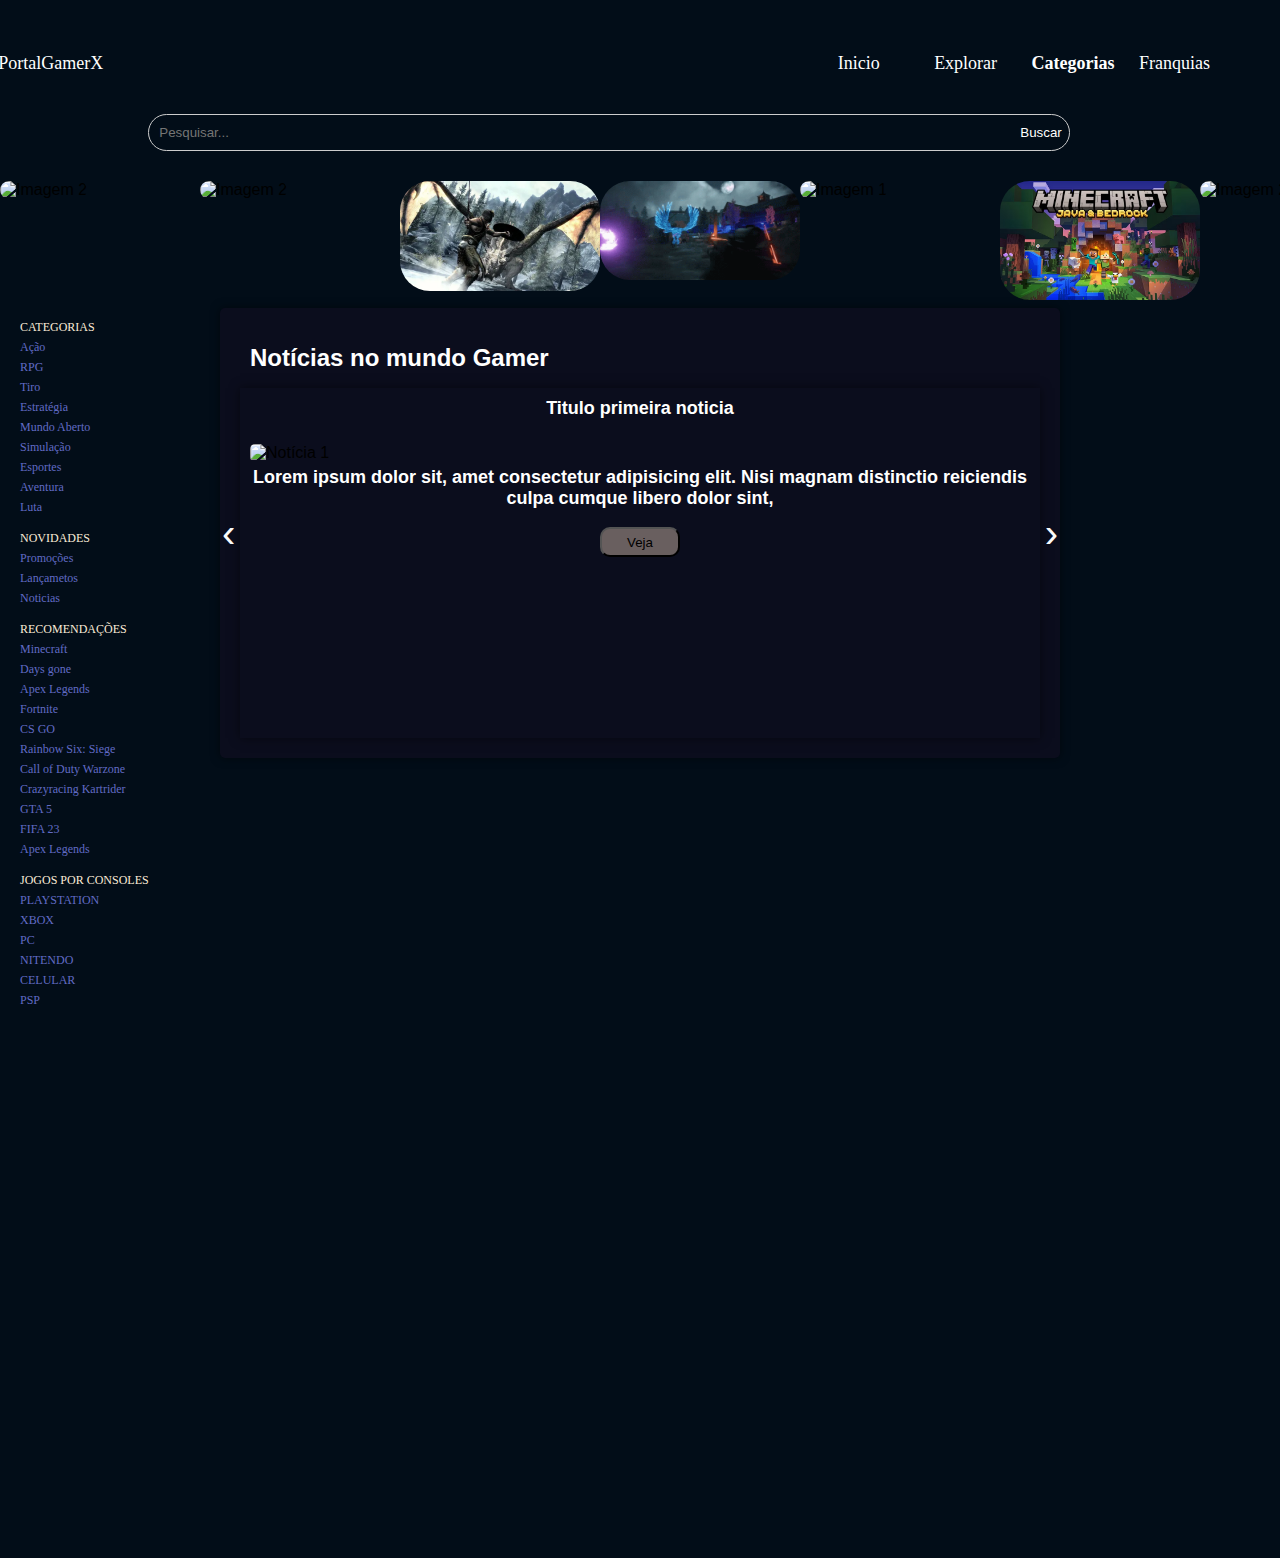
==== PortalGamer/PortalGamerX.com.html @ 6a29f7a4 "Initial commit" ====
<!DOCTYPE html>
<html lang="pt-BR">

<head>

    <meta charset="UTF-8">
    <meta name="viewport" content="width=device-width, initial-scale=1.0">
    <meta name="description" content="Descrição breve do seu site">
    <meta name="keywords" content="palavras-chave, relevantes, para, seu, site">

    <title>PortalGamerX</title>

    <link rel="icon" href="favicon.png" type="image/png">
    <link rel="stylesheet" type="text/css" href="Header-Nav.css">
    <link rel="stylesheet" type="text/css" href="Background.css">
    <link rel="stylesheet" type="text/css" href="Slide.css">
    <link rel="stylesheet" type="text/css" href="aside.css">

</head>

<body>

    <header>
        <nav>
            <ul>
                <li>
                    <p>
                        <a href="Index.html">PortalGamerX</a>
                    </p>
                </li>
                <li><a href="PortalGamerX.com.html">Inicio</a></li>
                <li><a href="#">Explorar</a></li>
                <div class="dropdown">
                    <h1 class="text">Categorias</h1>
                    <div class="dropdown-content">
                        <a href="#">Ação</a>
                        <a href="#">Aventura</a>
                        <a href="#">RPG</a>
                        <a href="#">FPS</a>
                        <a href="#">Estratégia</a>
                        <a href="#">Esportes</a>
                        <a href="#">Corrida de Carros</a>
                        <a href="#">Luta</a>
                        <a href="#">Tiro</a>
                        <a href="#">Simulação</a>
                        <a href="#">Retro</a>
                        <a href="#">Puzzle</a>
                        <a href="#">Arcade</a>
                        <a href="#">Mundo Aberto</a>
                    </div>
                </div>
                <li><a href="#">Franquias</a></li>
            </ul>
        </nav>
    </header>

    <section>

        <div class="search-container">
            <input type="text" id="myInput" placeholder="Pesquisar...">
            <button onclick="myFunction()">Buscar</button>
        </div>

        <div class="slider">
            <div class="slide-card">
                <img src="Jogos/ResidentEvil.gif" alt="Imagem 2">
                <div class="overlay">
                    <a href="pagina2.html" class="btn">Resident Evil <br> 1996</a>
                </div>
            </div>

            <div class="slide-card">
                <img src="Jogos/TheLastOfUs.gif" alt="Imagem 2">
                <div class="overlay">
                    <a href="pagina2.html" class="btn">The Last Of Us <br> 2013 </a>
                </div>
            </div>

            <div class="slide-card">
                <img src="Jogos/S.jpg" alt="Imagem 2">
                <div class="overlay">
                    <a href="pagina2.html" class="btn">Skirym <br> 2011 </a>
                </div>
            </div>

            <div class="slide-card">
                <img src="Jogos/Redfall.gif" alt="Imagem 2">
                <div class="overlay">
                    <a href="pagina2.html" class="btn">Redfall <br> 2023</a>
                </div>
            </div>

            <div class="slide-card">
                <img src="Jogos/GodOfWar.gif" alt="Imagem 1">
                <div class="overlay">
                    <a href="pagina1.html" class="btn">God Of War <br> 2009</a>
                </div>
            </div>

            <div class="slide-card">
                <img src="Jogos/MI.jpg" alt="Imagem 2">
                <div class="overlay">
                    <a href="pagina2.html" class="btn">Minecraft <br> 2011 </a>
                </div>
            </div>

            <div class="slide-card">
                <img src="Jogos/Hogwarts.gif" alt="Imagem 2">
                <div class="overlay">
                    <a href="pagina2.html" class="btn">Hogwarts legacy <br> 2023</a>
                </div>
            </div>

            <div class="slide-card">
                <img src="Jogos/G.jpg" alt="Imagem 2">
                <div class="overlay">
                    <a href="pagina2.html" class="btn"> Grand Thef Auto <br> 1997</a>
                </div>
            </div>

            <div class="slide-card">
                <img src="Jogos/Fortnite.gif" alt="Imagem 2">
                <div class="overlay">
                    <a href="pagina2.html" class="btn">Fortnite <br> 2017</a>
                </div>
            </div>

            <div class="slide-card">
                <img src="Jogos/diablo.gif" alt="Imagem 2">
                <div class="overlay">
                    <a href="pagina2.html" class="btn"> Diablo <br> 1996 </a>
                </div>
            </div>

            <div class="slide-card">
                <img src="Jogos/DeadIsland.jpg" alt="Imagem 2">
                <div class="overlay">
                    <a href="pagina2.html" class="btn">Dead Island <br> 2011 </a>
                </div>
            </div>

            <div class="slide-card">
                <img src="Jogos/Human.gif" alt="Imagem 2">
                <div class="overlay">
                    <a href="pagina2.html" class="btn"> Detroit: Become Human <br> 2018 </a>
                </div>
            </div>

            <div class="slide-card">
                <img src="Jogos/Assassin's creed.gif" alt="Imagem 2">
                <div class="overlay">
                    <a href="pagina2.html" class="btn">Assassin's creed <br> 2007 </a>
                </div>
            </div>
        </div>
    </section>

    <article>
        <div class="side-table">
            <ul>
                <li>CATEGORIAS</li>
                <li class="Lista"><a href="#">Ação</a></li>
                <li class="Lista"><a href="#">RPG</a></li>
                <li class="Lista"><a href="#">Tiro</a></li>
                <li class="Lista"><a href="#">Estratégia</a></li>
                <li class="Lista"><a href="#">Mundo Aberto</a></li>
                <li class="Lista"><a href="#">Simulação</a></li>
                <li class="Lista"><a href="#">Esportes</a></li>
                <li class="Lista"><a href="#">Aventura</a></li>
                <li class="Lista"><a href="#">Luta</a></li>
            </ul>
        </div>

        <ul>
            <li>NOVIDADES</li>

            <li class="Lista"><a href="#">Promoções</a></li>
            <li class="Lista"><a href="#">Lançametos </a></li>
            <li class="Lista"><a href="#">Noticias</a></li>
        </ul>

        <ul>
            <li>RECOMENDAÇÕES</li>

            <li class="Lista"><a href="#">Minecraft</a></li>
            <li class="Lista"><a href="#">Days gone</a></li>
            <li class="Lista"><a href="#">Apex Legends</a></li>
            <li class="Lista"><a href="#">Fortnite</a></li>
            <li class="Lista"><a href="#">CS GO</a></li>
            <li class="Lista"><a href="#">Rainbow Six: Siege</a></li>
            <li class="Lista"><a href="#">Call of Duty Warzone </a></li>
            <li class="Lista"><a href="#">Crazyracing Kartrider</a></li>
            <li class="Lista"><a href="#">GTA 5 </a></li>
            <li class="Lista"><a href="#">FIFA 23</a></li>
            <li class="Lista"><a href="#">Apex Legends</a></li>
        </ul>

        <ul>
            <li>JOGOS POR CONSOLES</li>

            <li class="Lista"><a href="#">PLAYSTATION</a></li>
            <li class="Lista"><a href="#">XBOX</a></li>
            <li class="Lista"><a href="#">PC</a></li>
            <li class="Lista"><a href="#">NITENDO </a></li>
            <li class="Lista"><a href="#">CELULAR</a></li>
            <li class="Lista"><a href="#">PSP</a></li>
        </ul>
        </div>
    </article>

    <aside>
        <div class="news-container">
            <h1>Notícias no mundo Gamer</h1>

            <div class="news active" id="news1">
                <h2>Titulo primeira noticia</h2>
                <img src="Jogos/news1.jpg" alt="Notícia 1">
                <h3>Lorem ipsum dolor sit, amet consectetur adipisicing elit. Nisi magnam distinctio reiciendis culpa
                    cumque
                    libero dolor sint,</h3>
                <button class="btn">Veja</button>
            </div>

            <div class="news" id="news2">
                <h2>Título da segunda notícia</h2>
                <img src="Jogos/news2.jpg" alt="Notícia 2">
                <h3>Descrição da segunda notícia Lorem ipsum dolor sit amet, consectetur adipisicing elit. Sapiente,
                    officiis.</h3>
                <button class="btn">Veja</button>
            </div>

            <!-- Adicionar mais notícias -->

            <div class="arrow arrow-left" onclick="changeNews(-1)">&#8249;</div>
            <div class="arrow arrow-right" onclick="changeNews(1)">&#8250;</div>
        </div>

        <script src="script.js"></script>
    </aside>


</body>
</html>
---- PortalGamer/Header-Nav.css ----
nav ul li {
  display: inline-block;
  list-style: none;
}


nav ul {
  list-style: none;
  text-align: right;
}

nav li {
  display: inline-block;
  margin-right: 50px;
}

nav ul li a {
  color: #ffff;
  text-decoration: none;
  font-size: 18px;
  position: relative;
}

nav ul li a::after {
  content: '';
  width: 0;
  height: 5px;
  background: #680eb3;
  position: absolute;
  left: 0;
  bottom: -6px;
  transition: 0.5s;
}

nav ul li a:hover::after {
  width: 100%;
}

p {
  font-size: 28px;
  color: antiquewhite;
  text-decoration: none;
  text-align: left;
  transform: translate(-680px);
}



/* Estilo menu dropdown */

h1.text {
  transition: 0.5s;
  cursor: pointer;
  transform: translate(-40px);
  color: #ffff;
  font-size: 18px;
  font-family: arial black;
}

h1.text::after {
  content: '';
  width: 0;
  height: 5px;
  background: #680eb3;
  position: absolute;
  left: 0;
  bottom: -6px;
  transition: 0.5s;
}

h1.text:hover::after {
  width: 100%;
}

.dropdown {
  position: relative;
  display: inline-block;
}

.dropdown-content {
  display: none;
  position: absolute;
  background-color: rgb(41, 41, 48);
  min-width: 160px;
  box-shadow: 0px 8px 16px 0px rgba(0, 0, 0, 0.2);
  z-index: 20;
}

.dropdown:hover .dropdown-content {
  display: block;
}

.dropdown-content a {
  color: #ffff;
  padding: 12px 16px;
  text-decoration: none;
  display: block;
  text-align: left;
  font-family: Arial;
  font-weight: bold
}

.dropdown-content a:hover {
  background-color: rgb(0, 0, 0);
}
---- PortalGamer/Background.css ----
body {
    border-radius: 20px;
    background-color: #020d18;
    background-size: cover;
    background-repeat: no-repeat;
    overflow-x: hidden;
}


body::-webkit-scrollbar {
    width: 5px;
}

body::-webkit-scrollbar-track {
    background: #020d18;
}

body::-webkit-scrollbar-thumb {
    background-color: #000000;
    border-radius: 30px;
}

.search-container {
    display: flex;
    justify-content: center;
    margin: 20px;
    position: relative;
    top: -10px;
    color: #ccc;
}

.search-container input[type=text] {
    padding: 10px;
    border: 1px solid #ccc;
    border-radius: 5px 0 0 5px;
    width: 900px;
    border-radius: 20px;
    background-color: transparent;
    color: white;
}

.search-container button {
    padding: 10px 10px;
    border-left: none;
    border-radius: 0 5px 5px 0;
    background: transparent;
    color: white;
    border: transparent;
    border-radius: 40px;
    cursor: pointer;
    transform: translate(-60px);
}

.search-container button:hover {
    background: #ffffff;
    color: black;
}
---- PortalGamer/Slide.css ----
body {
    font-family: Arial, sans-serif;
    margin: 0;
    padding: 0;
}

.slider {
    display: flex;
    overflow: hidden;
    width: 100%;
    position: relative;
    flex-shrink: 0;
}

.slide-card {
    flex: 0 0 200px;
    position: relative;
    overflow: hidden;
    transition: transform 30s;
    cursor: pointer;
    animation: slide 30s linear infinite;
}

.slide-card img {
    width: 100%;
    height: auto;
    border-radius: 30px;
    background-size: cover;
    margin: 0;
}

@keyframes slide {
    0% {
        -webkit-transform: translate(0);
        transform: translateX(0);
    }

    100% {
        -webkit-transform: translateX(calc(-240px * 5));
        transform: translateX(calc(-240px * 5));
    }
}

.overlay {
    width: 100%;
    height: 0;
    background: linear-gradient(rgba(0, 0, 0, 0.2), #1e0433);
    border-radius: 10px;
    position: absolute;
    left: 0;
    bottom: 0;
    overflow: hidden;
    display: flex;
    flex-direction: column;
    padding: 0 10px;
    font-size: 10px;
    transition: height 0.5s;
    align-items: center; 
    justify-content: center;

}

.overlay a {
    color: #ffffff;
    font-size: 20px;
    text-decoration: none;
    background: transparent;
    width: 100%;
    border-radius: 20px;
}

.slide-card:hover img {
    transform: scale(1.1);
}

.slide-card:hover .overlay {
    height: 100%;

}
---- PortalGamer/aside.css ----
ul li {
    display: inline-block;
    list-style: none;
    font-size: 12px;
    color: antiquewhite;
    display: flex;
    transform: translate(-20px);
    font-family: Arial Black;
}

ul li.Lista a {
    margin-top: 5px;
    color: rgb(97, 107, 197);
    font-size: 12px;
    cursor: pointer;
    text-decoration: none;
    width: 150px;
    text-align: left;
}

/*Noticias*/

body {
    margin: 0;
    font-family: 'Arial', sans-serif;
}

.news-container {
    position: relative;
    top: -750px;
    max-width: 800px;
    margin: 50px auto;
    padding: 20px;
    background-color: rgb(11, 13, 29);
    box-shadow: 0 0 10px rgba(0, 0, 0, 0.5);
    border-radius: 5px;
    position: relative;
}

h1 {
    cursor: text;
    font-size: 24px;
    color: #fff;
    transform: translate(10px);
}

.news {
    display: none;
    box-shadow: 0 0 10px rgba(0, 0, 0, 0.5);
    height: 350px;
}

.active {
    display: block;
}

img {
    width: 400px;
    height: auto;
    margin-left: 10px;
    border-radius: 5px;
}

h2{
    text-align: center;
    color: #fff;
    font-size: 18px;
    padding: 10px;

}

h3 {
    text-align: center;
    color: #fff;
    font-size: 18px;
    margin-top: 5px;
}

.btn {
    display: block;
    margin: 10px auto;
    background-color: #695f5f;
    width: 80px;
    height: 30px;
    border-radius: 10px;
    cursor: pointer;
}

.arrow {
    font-size: 40px;
    color: #fafafa;
    cursor: pointer;
    position: absolute;
    top: 50%;
    transform: translateY(-50%);
}

.arrow-left {
    left: 2px;
}

.arrow-right {
    right: 2px;
}
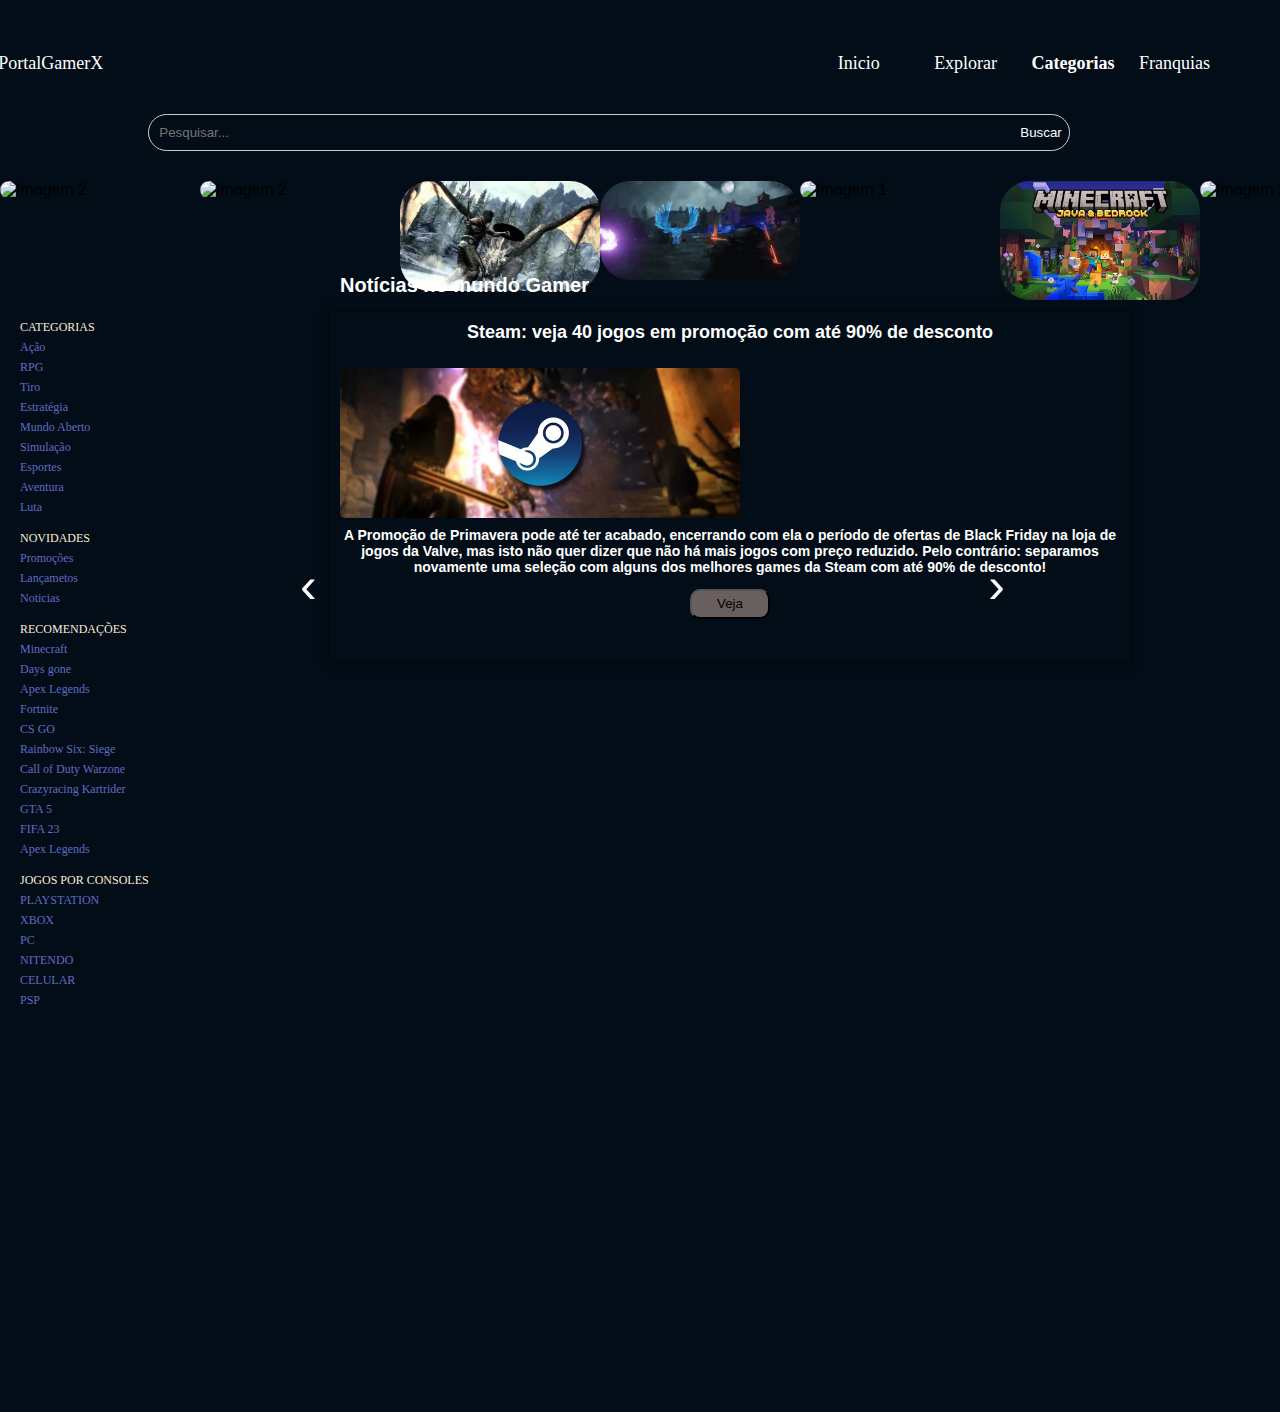
==== commit a8eb3f67: "Atualizei Meu Codigo" ====
--- a/PortalGamer/PortalGamerX.com.html
+++ b/PortalGamer/PortalGamerX.com.html
@@ -39,7 +39,7 @@
                         <a href="#">FPS</a>
                         <a href="#">Estratégia</a>
                         <a href="#">Esportes</a>
-                        <a href="#">Corrida de Carros</a>
+                        <a href="#">Corrida</a>
                         <a href="#">Luta</a>
                         <a href="#">Tiro</a>
                         <a href="#">Simulação</a>
@@ -210,22 +210,38 @@
 
     <aside>
         <div class="news-container">
-            <h1>Notícias no mundo Gamer</h1>
+            <h1 class="tittle">Notícias no mundo Gamer</h1>
 
             <div class="news active" id="news1">
-                <h2>Titulo primeira noticia</h2>
-                <img src="Jogos/news1.jpg" alt="Notícia 1">
-                <h3>Lorem ipsum dolor sit, amet consectetur adipisicing elit. Nisi magnam distinctio reiciendis culpa
-                    cumque
-                    libero dolor sint,</h3>
+                <h2>Steam: veja 40 jogos em promoção com até 90% de desconto</h2>
+                <img src="imgs news/noticia1.png" alt="Notícia 1">
+                <h3>
+                    A Promoção de Primavera pode até ter acabado, encerrando com ela o período de ofertas de Black Friday na loja de jogos da Valve, mas isto não quer dizer que não há mais jogos com preço reduzido. Pelo contrário: separamos novamente uma seleção com alguns dos melhores games da Steam com até 90% de desconto!
+                </h3>
                 <button class="btn">Veja</button>
             </div>
 
             <div class="news" id="news2">
-                <h2>Título da segunda notícia</h2>
-                <img src="Jogos/news2.jpg" alt="Notícia 2">
-                <h3>Descrição da segunda notícia Lorem ipsum dolor sit amet, consectetur adipisicing elit. Sapiente,
-                    officiis.</h3>
+                <h2>Microsoft quer lançar uma app store de games para Android e iOS, diz Phil Spencer</h2>
+                <img src="imgs news/noticia2.png" alt="Notícia 2">
+                <h3>A Microsoft está conversando ativamente com outras empresas para lançar uma loja de aplicativos para dispositivos móveis focada em jogos.
+                </h3>
+                <button class="btn">Veja</button>
+            </div>
+
+            <div class="news" id="news2">
+                <h2>Rockstar divulga data para lançar trailer de GTA 6! Confira dia e hora</h2>
+                <img src="imgs news/noticia3.png" alt="Notícia 3">
+                <h3>A Rockstar Games finalmente anunciou quando o trailer de GTA 6 será lançado. Quebrando expectativas de quem esperava ver o jogo no The Game Awards, a empresa revelou que apresentará o título antes da premiação.
+                </h3>
+                <button class="btn">Veja</button>
+            </div>
+
+            <div class="news" id="news2">
+                <h2>Jogador termina Starfield 33 vezes e se surpreende com New Game+</h2>
+                <img src="imgs news/noticia4.png" alt="Notícia 4">
+                <h3>Starfield, mais recente lançamento da Bethesda, parece ainda esconder diversos segredos, mas não para um jogador específico, que terminou o game 33 vezes e, com isso, descobriu algo interessante no exclusivo de Xbox.
+                </h3>
                 <button class="btn">Veja</button>
             </div>
 
--- a/PortalGamer/aside.css
+++ b/PortalGamer/aside.css
@@ -20,34 +20,25 @@
 
 /*Noticias*/
 
-body {
-    margin: 0;
-    font-family: 'Arial', sans-serif;
-}
-
-.news-container {
+h1.tittle {
+    cursor: text;
+    font-size: 20px;
+    color: #fff;
+    transform: translate(10px);
     position: relative;
     top: -750px;
-    max-width: 800px;
-    margin: 50px auto;
-    padding: 20px;
-    background-color: rgb(11, 13, 29);
-    box-shadow: 0 0 10px rgba(0, 0, 0, 0.5);
-    border-radius: 5px;
-    position: relative;
-}
-
-h1 {
-    cursor: text;
-    font-size: 24px;
-    color: #fff;
-    transform: translate(10px);
+    padding-left: 330px;
 }
 
 .news {
     display: none;
     box-shadow: 0 0 10px rgba(0, 0, 0, 0.5);
     height: 350px;
+    width: 800px;
+    position: relative;
+    top: -750px;
+    transform: translate(330px);
+
 }
 
 .active {
@@ -72,7 +63,7 @@
 h3 {
     text-align: center;
     color: #fff;
-    font-size: 18px;
+    font-size: 14px;
     margin-top: 5px;
 }
 
@@ -86,19 +77,29 @@
     cursor: pointer;
 }
 
+
 .arrow {
-    font-size: 40px;
+    font-size: 50px;
     color: #fafafa;
     cursor: pointer;
     position: absolute;
-    top: 50%;
+    top: 65%;
     transform: translateY(-50%);
+    border-color: transparent  #000000;
+    border-radius: 5px;
+    transition: background-color 0.3s ease, color 0.3s ease;
 }
 
+.arrow:hover {
+    background-color: #333;
+    color: #fff; 
+}
+
+
 .arrow-left {
-    left: 2px;
+    left: 300px;
 }
 
 .arrow-right {
-    right: 2px;
+    right: 275px;
 }
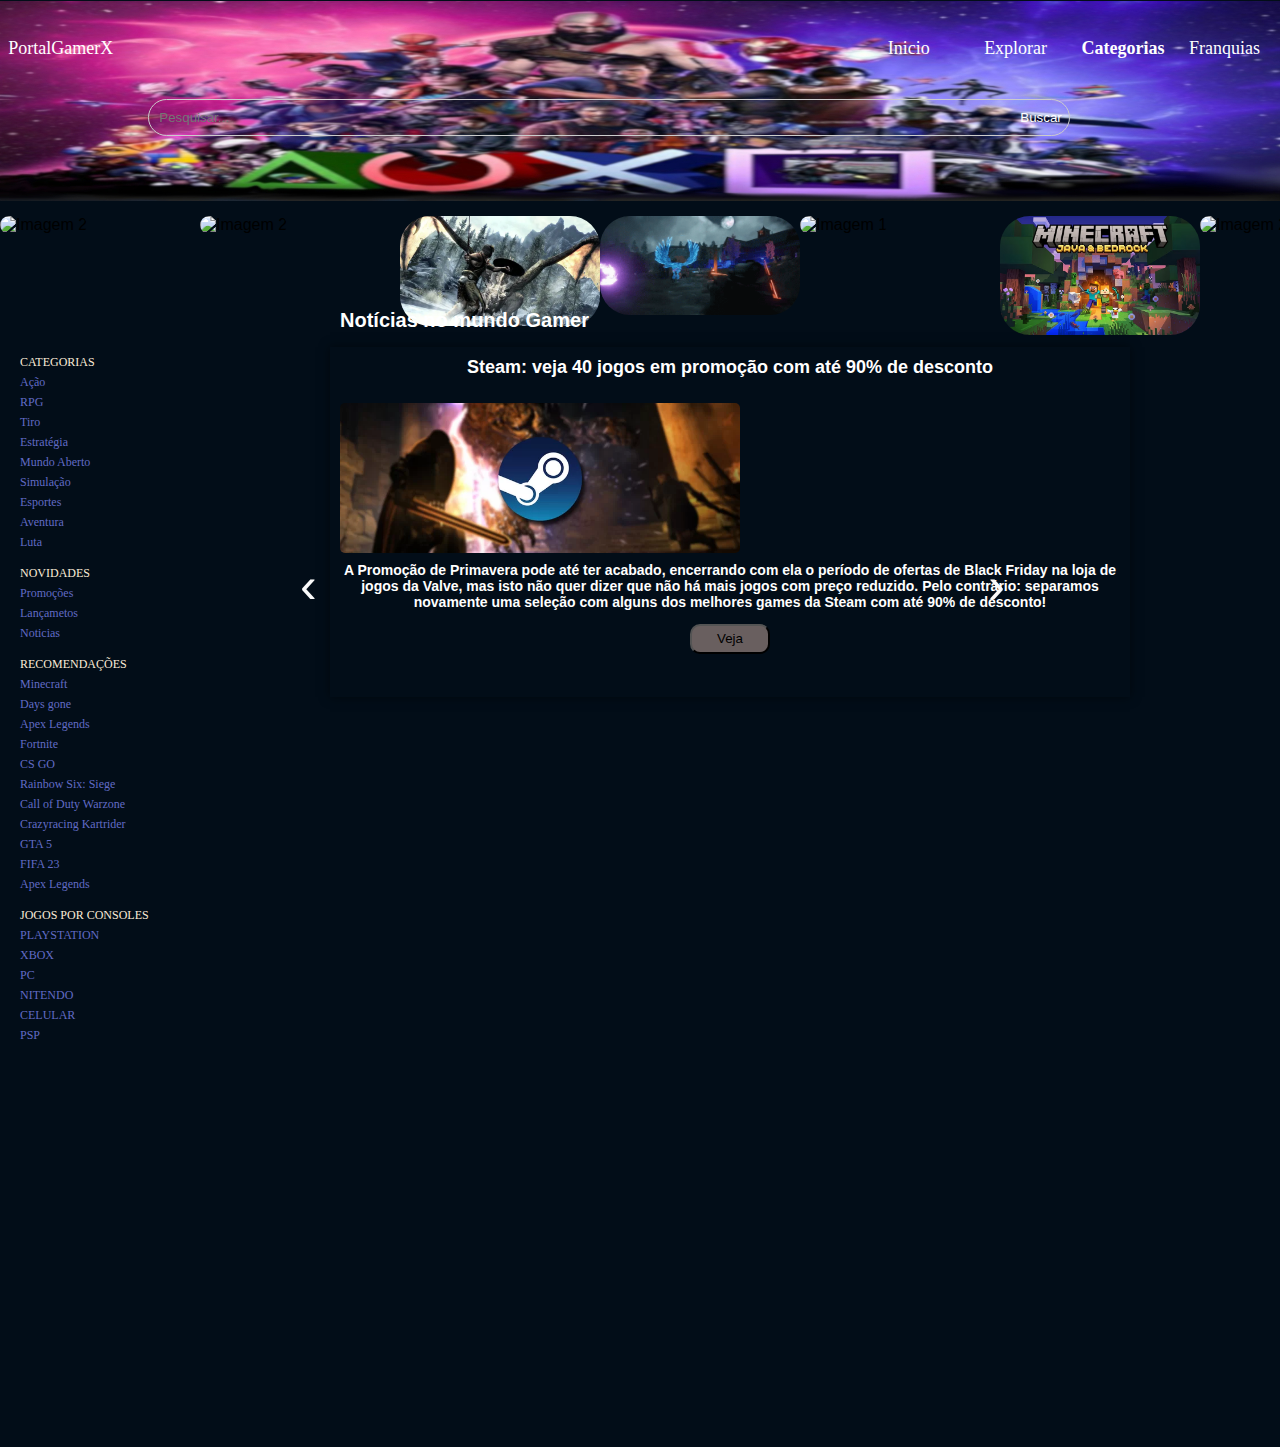
==== commit 144e65cc: "Banner" ====
--- a/PortalGamer/PortalGamerX.com.html
+++ b/PortalGamer/PortalGamerX.com.html
@@ -52,14 +52,15 @@
                 <li><a href="#">Franquias</a></li>
             </ul>
         </nav>
-    </header>
-
-    <section>
 
         <div class="search-container">
             <input type="text" id="myInput" placeholder="Pesquisar...">
             <button onclick="myFunction()">Buscar</button>
         </div>
+        
+    </header>
+
+    <section>
 
         <div class="slider">
             <div class="slide-card">
--- a/PortalGamer/Header-Nav.css
+++ b/PortalGamer/Header-Nav.css
@@ -1,3 +1,14 @@
+header{
+  background-image: url(fundo.jpg);
+  background-size: cover;
+  background-position: center;
+  background-repeat: no-repeat;
+  height: 200px;
+  width: 100%;
+  position: relative;
+  top: -15px;
+}
+
 nav ul li {
   display: inline-block;
   list-style: none;
@@ -7,6 +18,7 @@
 nav ul {
   list-style: none;
   text-align: right;
+  transform: translate(50px);
 }
 
 nav li {
@@ -18,7 +30,6 @@
   color: #ffff;
   text-decoration: none;
   font-size: 18px;
-  position: relative;
 }
 
 nav ul li a::after {
@@ -41,7 +52,7 @@
   color: antiquewhite;
   text-decoration: none;
   text-align: left;
-  transform: translate(-680px);
+  transform: translate(-720px);
 }
 
 
--- a/PortalGamer/Background.css
+++ b/PortalGamer/Background.css
@@ -1,11 +1,9 @@
 body {
     border-radius: 20px;
+    background-size: cover;
     background-color: #020d18;
-    background-size: cover;
-    background-repeat: no-repeat;
     overflow-x: hidden;
 }
-
 
 body::-webkit-scrollbar {
     width: 5px;
